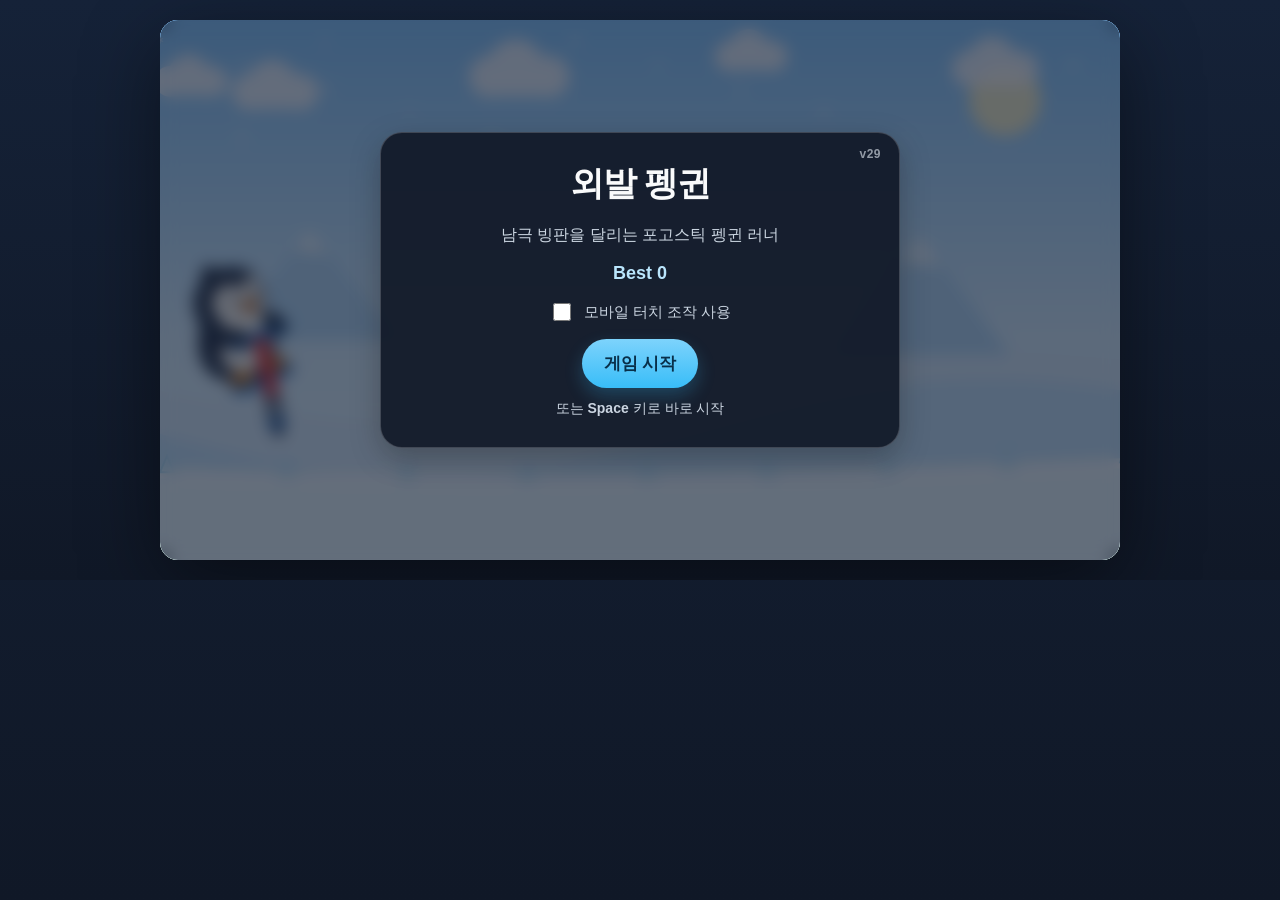
==== index.html @ 01d245da "Add files via upload" ====
<!DOCTYPE html>
<html lang="ko">
<head>
  <meta charset="UTF-8" />
  <meta name="viewport" content="width=device-width, initial-scale=1.0" />
  <title>외발 펭귄</title>
  <meta name="theme-color" content="#86c9ff" />
  <meta name="apple-mobile-web-app-capable" content="yes" />
  <meta name="apple-mobile-web-app-status-bar-style" content="black-translucent" />
  <meta name="apple-mobile-web-app-title" content="외발펭귄" />
  <link rel="manifest" href="manifest.webmanifest" />
  <link rel="apple-touch-icon" href="assets/icon-180.png" />
  <link rel="stylesheet" href="style.css" />
</head>
<body>
  <div id="game-shell">
    <canvas id="game-canvas" width="960" height="540"></canvas>

    <div id="mobile-controls" class="mobile-controls">
      <div id="mobile-rotation-pad" class="mobile-rotation-pad" role="group" aria-label="회전 입력">
        <div class="rotation-zone rotation-left">←</div>
        <div class="rotation-zone rotation-neutral">■</div>
        <div class="rotation-zone rotation-right">→</div>
      </div>
      <button id="mobile-jump-button" class="mobile-jump-button" type="button">JUMP</button>
    </div>

    <section id="start-screen" class="overlay visible">
      <div class="panel start-panel">
        <p class="version-label">v29</p>
        <h1>외발 펭귄</h1>
        <p class="subtitle">남극 빙판을 달리는 포고스틱 펭귄 러너</p>
        <p id="start-high-score" class="high-score-text">Best 0</p>
        <label class="mobile-toggle-row start-toggle">
          <input id="mobile-mode-toggle" type="checkbox" />
          모바일 터치 조작 사용
        </label>
        <button id="start-button" class="primary-button">게임 시작</button>
        <p class="shortcut-hint">또는 <strong>Space</strong> 키로 바로 시작</p>
      </div>
    </section>

    <section id="game-over-screen" class="overlay">
      <div class="panel small-panel">
        <p class="version-label">v29</p>
        <h1>Game Over</h1>
        <p id="final-score">Score: 0</p>
        <p id="game-over-message" class="game-over-message"></p>
        <p id="game-over-high-score" class="high-score-text">Best 0</p>
        <label class="mobile-toggle-row game-over-toggle">
          <input id="game-over-mobile-mode-toggle" type="checkbox" />
          모바일 터치 조작 사용
        </label>
        <button id="return-button" class="primary-button">다시 시작</button>
        <p class="shortcut-hint">또는 <strong>Space</strong> 키로 바로 재시작</p>
      </div>
    </section>
  </div>

  <script src="game.js"></script>

  <script>
    if ('serviceWorker' in navigator) {
      window.addEventListener('load', () => {
        navigator.serviceWorker.register('./service-worker.js').catch(() => {});
      });
    }
  </script>
</body>
</html>
---- style.css ----
* {
  box-sizing: border-box;
}

html, body {
  margin: 0;
  width: 100%;
  min-height: 100%;
  overflow-x: hidden;
  background: linear-gradient(180deg, #152238 0%, #101827 100%);
  font-family: Arial, Helvetica, sans-serif;
  color: #f9fafb;
}

body {
  display: flex;
  align-items: center;
  justify-content: center;
  padding: 20px;
}

#game-shell {
  position: relative;
  width: min(960px, 100vw - 24px);
  aspect-ratio: 16 / 9;
  border-radius: 18px;
  overflow: hidden;
  box-shadow: 0 24px 80px rgba(0, 0, 0, 0.45);
  background: #0f172a;
}

body.mobile-layout-active {
  align-items: flex-start;
  padding: max(8px, env(safe-area-inset-top)) 8px max(8px, env(safe-area-inset-bottom));
}

#game-shell.mobile-layout {
  aspect-ratio: auto;
  display: flex;
  flex-direction: column;
  height: auto;
  overflow: visible;
}

#game-shell.mobile-layout #game-canvas {
  flex: 0 0 auto;
  width: 100%;
  aspect-ratio: 820 / 900;
  height: auto;
}

#game-canvas {
  width: 100%;
  height: 100%;
  display: block;
  background: linear-gradient(#93c5fd, #dbeafe 58%, #bbf7d0 59%);
}

.overlay {
  position: absolute;
  inset: 0;
  display: none;
  align-items: center;
  justify-content: center;
  padding: 24px;
  background: rgba(15, 23, 42, 0.62);
  backdrop-filter: blur(8px);
}

.overlay.visible {
  display: flex;
}

.panel {
  width: min(720px, 100%);
  max-height: 96%;
  overflow: auto;
  padding: 28px;
  border: 1px solid rgba(255, 255, 255, 0.18);
  border-radius: 22px;
  background: rgba(17, 24, 39, 0.9);
  box-shadow: 0 10px 30px rgba(0,0,0,0.25);
}

.small-panel {
  width: min(420px, 100%);
  text-align: center;
}

.start-panel {
  width: min(520px, 100%);
  text-align: center;
}

.start-toggle {
  justify-content: center;
  width: 100%;
}

.high-score-text {
  margin: 12px 0 0;
  color: #bae6fd;
  font-size: 18px;
  font-weight: 800;
}


h1 {
  margin: 0 0 8px;
  font-size: 34px;
  letter-spacing: -0.03em;
}

h2 {
  margin: 26px 0 14px;
  font-size: 18px;
}

.subtitle, .hint, .shortcut-hint {
  color: #cbd5e1;
  line-height: 1.5;
}

.shortcut-hint {
  margin: 10px 0 0;
  font-size: 14px;
}

.primary-button {
  margin-top: 14px;
  padding: 13px 22px;
  border: 0;
  border-radius: 999px;
  background: linear-gradient(180deg, #7dd3fc 0%, #38bdf8 100%);
  color: #082f49;
  font-size: 17px;
  font-weight: 800;
  cursor: pointer;
  box-shadow: 0 8px 18px rgba(56, 189, 248, 0.24);
}

.primary-button:hover {
  filter: brightness(1.05);
}

.param-grid {
  display: grid;
  grid-template-columns: repeat(2, minmax(0, 1fr));
  gap: 12px;
}

.param-row {
  display: grid;
  grid-template-columns: 1fr 105px;
  gap: 10px;
  align-items: center;
  padding: 10px 12px;
  border-radius: 12px;
  background: rgba(255, 255, 255, 0.08);
}

.param-row label {
  font-size: 13px;
  color: #e5e7eb;
}

.param-row input {
  width: 100%;
  padding: 7px 8px;
  border: 1px solid #475569;
  border-radius: 8px;
  background: #0f172a;
  color: #f8fafc;
  text-align: right;
}

#final-score {
  margin-bottom: 8px;
  font-size: 28px;
  font-weight: 900;
}

.game-over-message {
  margin: 4px 0 8px;
  color: #dbeafe;
  font-size: 18px;
  line-height: 1.45;
  word-break: keep-all;
}

.mobile-toggle-row {
  display: inline-flex;
  align-items: center;
  gap: 10px;
  margin: 16px 0 0;
  color: #cbd5e1;
  font-size: 15px;
  user-select: none;
}

.mobile-toggle-row input {
  width: 18px;
  height: 18px;
  accent-color: #38bdf8;
}

.mobile-controls {
  position: absolute;
  left: 0;
  right: 0;
  bottom: 0;
  z-index: 5;
  display: none;
  align-items: center;
  justify-content: space-between;
  gap: 18px;
  padding: 0 22px 22px;
  pointer-events: none;
}

#game-shell.mobile-layout .mobile-controls {
  position: relative;
  left: auto;
  right: auto;
  bottom: auto;
  flex: 0 0 auto;
  width: 100%;
  padding: 26px 22px 28px;
  background: #071324;
  border-top: 1px solid rgba(255, 255, 255, 0.12);
  pointer-events: none;
}

.mobile-controls.visible {
  display: flex;
}

.mobile-rotation-pad {
  display: grid;
  grid-template-columns: repeat(3, minmax(0, 1fr));
  width: min(68vw, 720px);
  min-height: 156px;
  border: 1px solid rgba(226, 232, 240, 0.18);
  border-radius: 28px;
  overflow: hidden;
  background: rgba(255, 255, 255, 0.055);
  pointer-events: auto;
  touch-action: none;
  user-select: none;
}

.rotation-zone {
  display: flex;
  align-items: center;
  justify-content: center;
  color: #e0f2fe;
  font-size: 42px;
  font-weight: 900;
  border-right: 1px solid rgba(226, 232, 240, 0.14);
  transition: background 0.08s ease, transform 0.08s ease;
}

.rotation-zone:last-child {
  border-right: 0;
}

.rotation-neutral {
  color: rgba(226, 232, 240, 0.72);
  font-size: 34px;
}

.mobile-rotation-pad.left-active .rotation-left,
.mobile-rotation-pad.neutral-active .rotation-neutral,
.mobile-rotation-pad.right-active .rotation-right {
  background: rgba(125, 211, 252, 0.18);
  transform: scale(0.985);
}

.mobile-jump-button {
  width: 180px;
  height: 156px;
  border: 1px solid rgba(226, 232, 240, 0.28);
  border-radius: 28px;
  background: rgba(255, 255, 255, 0.08);
  color: #f8fafc;
  font-size: 25px;
  font-weight: 900;
  letter-spacing: 0.05em;
  box-shadow: none;
  pointer-events: auto;
  touch-action: manipulation;
  user-select: none;
}

.mobile-jump-button:active {
  transform: translateY(1px) scale(0.98);
  background: rgba(255, 255, 255, 0.16);
}

@media (max-width: 720px) {
  body { padding: 0; }
  #game-shell {
    width: 100vw;
    aspect-ratio: 16 / 9;
    border-radius: 0;
  }
  body.mobile-layout-active #game-shell {
    width: 100vw;
    height: auto;
    min-height: 0;
  }
  body.mobile-layout-active {
    min-height: 100dvh;
    background: #071324;
  }
  #game-shell.mobile-layout #game-canvas {
    width: 100vw;
    height: calc(100vw * 900 / 820);
    max-height: none;
    aspect-ratio: 820 / 900;
  }
  .param-grid { grid-template-columns: 1fr; }
  h1 { font-size: 28px; }
  .panel { padding: 22px; }
  #game-shell.mobile-layout .mobile-controls {
    min-height: min(42dvh, 260px);
    padding: 26px 18px max(28px, env(safe-area-inset-bottom));
    gap: 18px;
  }
  .mobile-jump-button { width: 174px; height: 164px; font-size: 25px; border-radius: 28px; }
  .mobile-rotation-pad { width: min(62vw, 640px); min-height: 164px; }
  .rotation-zone { font-size: 40px; }
}

@media (pointer: coarse) {
  .mobile-controls.visible { display: flex; }
}

/* v21 mobile viewport fix: keep start/game-over panels from being clipped by the 16:9 game canvas area. */
@media (max-width: 720px) {
  html, body {
    min-height: 100dvh;
    overflow-x: hidden;
  }

  body {
    align-items: flex-start;
    justify-content: flex-start;
    padding: 0;
    background: #071324;
  }

  #game-shell {
    width: 100vw;
    max-width: 100vw;
    aspect-ratio: auto;
    min-height: 100dvh;
    border-radius: 0;
    overflow: visible;
    box-shadow: none;
  }

  #game-canvas {
    width: 100vw;
    height: calc(100vw * 900 / 820);
    max-height: none;
    aspect-ratio: 820 / 900;
  }

  .overlay {
    position: fixed;
    inset: 0;
    z-index: 20;
    align-items: flex-start;
    justify-content: center;
    overflow-y: auto;
    -webkit-overflow-scrolling: touch;
    padding: calc(18px + env(safe-area-inset-top)) 16px calc(22px + env(safe-area-inset-bottom));
  }

  .overlay.visible {
    display: flex;
  }

  .panel,
  .start-panel,
  .small-panel {
    width: min(92vw, 520px);
    max-height: none;
    margin: 0 auto;
    padding: 22px 20px;
    border-radius: 22px;
  }

  .start-panel h1,
  .small-panel h1 {
    font-size: 34px;
  }

  .subtitle {
    margin-bottom: 8px;
    font-size: 16px;
  }

  .high-score-text {
    margin: 8px 0 0;
    font-size: 19px;
  }

  .mobile-toggle-row {
    margin-top: 14px;
    font-size: 16px;
  }

  .primary-button {
    width: 100%;
    padding: 15px 22px;
    font-size: 19px;
  }

  .shortcut-hint {
    margin-top: 9px;
    font-size: 13px;
  }

  #game-shell.mobile-layout {
    min-height: 100dvh;
    display: flex;
    flex-direction: column;
  }

  #game-shell.mobile-layout #game-canvas {
    flex: 0 0 auto;
    width: 100vw;
    height: calc(100vw * 900 / 820);
    max-height: none;
    aspect-ratio: 820 / 900;
  }
}


/* v26: mobile canvas uses matching intrinsic/display ratio, no vertical squeezing. */
@media (max-width: 720px), (pointer: coarse) {
  body.mobile-layout-active #game-shell.mobile-layout #game-canvas {
    width: 100vw !important;
    height: calc(100vw * 900 / 820) !important;
    max-height: 62dvh !important;
    aspect-ratio: 820 / 900 !important;
    object-fit: contain;
  }
}


.version-label {
  position: absolute;
  top: 14px;
  right: 18px;
  margin: 0;
  color: rgba(226, 232, 240, 0.62);
  font-size: 12px;
  font-weight: 800;
  letter-spacing: 0.04em;
}

.panel {
  position: relative;
}

/* v27 mobile aspect hard fix: the displayed canvas size is also set by JS; this CSS prevents old 16:9 rules from winning. */
@media (max-width: 720px), (pointer: coarse) {
  body.mobile-layout-active #game-shell,
  body.mobile-layout-active #game-shell.mobile-layout,
  #game-shell.mobile-layout {
    width: 100vw !important;
    max-width: 100vw !important;
    height: auto !important;
    min-height: 100dvh;
    aspect-ratio: auto !important;
    overflow: visible !important;
  }

  body.mobile-layout-active #game-shell.mobile-layout #game-canvas,
  #game-shell.mobile-layout #game-canvas {
    display: block !important;
    width: 100vw !important;
    height: auto !important;
    min-height: 0 !important;
    max-height: none !important;
    aspect-ratio: auto !important;
    object-fit: fill !important;
  }
}


/* v28: taller mobile game view without page scrollbars. JS sets the exact displayed canvas size. */
@media (max-width: 720px), (pointer: coarse) {
  html, body {
    width: 100vw !important;
    height: 100dvh !important;
    min-height: 100dvh !important;
    overflow: hidden !important;
    overscroll-behavior: none;
  }

  body.mobile-layout-active {
    display: flex !important;
    align-items: flex-start !important;
    justify-content: center !important;
    padding: 0 !important;
    overflow: hidden !important;
  }

  body.mobile-layout-active #game-shell,
  body.mobile-layout-active #game-shell.mobile-layout,
  #game-shell.mobile-layout {
    width: var(--mobile-canvas-width, 100vw) !important;
    max-width: 100vw !important;
    height: 100dvh !important;
    min-height: 100dvh !important;
    aspect-ratio: auto !important;
    overflow: hidden !important;
    border-radius: 0 !important;
    box-shadow: none !important;
  }

  body.mobile-layout-active #game-shell.mobile-layout #game-canvas,
  #game-shell.mobile-layout #game-canvas {
    display: block !important;
    width: var(--mobile-canvas-width, 100vw) !important;
    height: var(--mobile-canvas-height, calc(100vw * 900 / 820)) !important;
    min-height: 0 !important;
    max-height: none !important;
    aspect-ratio: 820 / 900 !important;
    object-fit: contain !important;
    flex: 0 0 auto !important;
  }

  #game-shell.mobile-layout .mobile-controls {
    flex: 1 1 auto !important;
    min-height: 0 !important;
    width: var(--mobile-canvas-width, 100vw) !important;
    max-width: 100vw !important;
    padding: 22px 14px max(18px, env(safe-area-inset-bottom)) !important;
    gap: 14px !important;
    align-items: center !important;
  }

  .mobile-rotation-pad {
    min-height: 150px !important;
    width: min(62vw, 520px) !important;
  }

  .mobile-jump-button {
    width: 160px !important;
    height: 150px !important;
  }
}
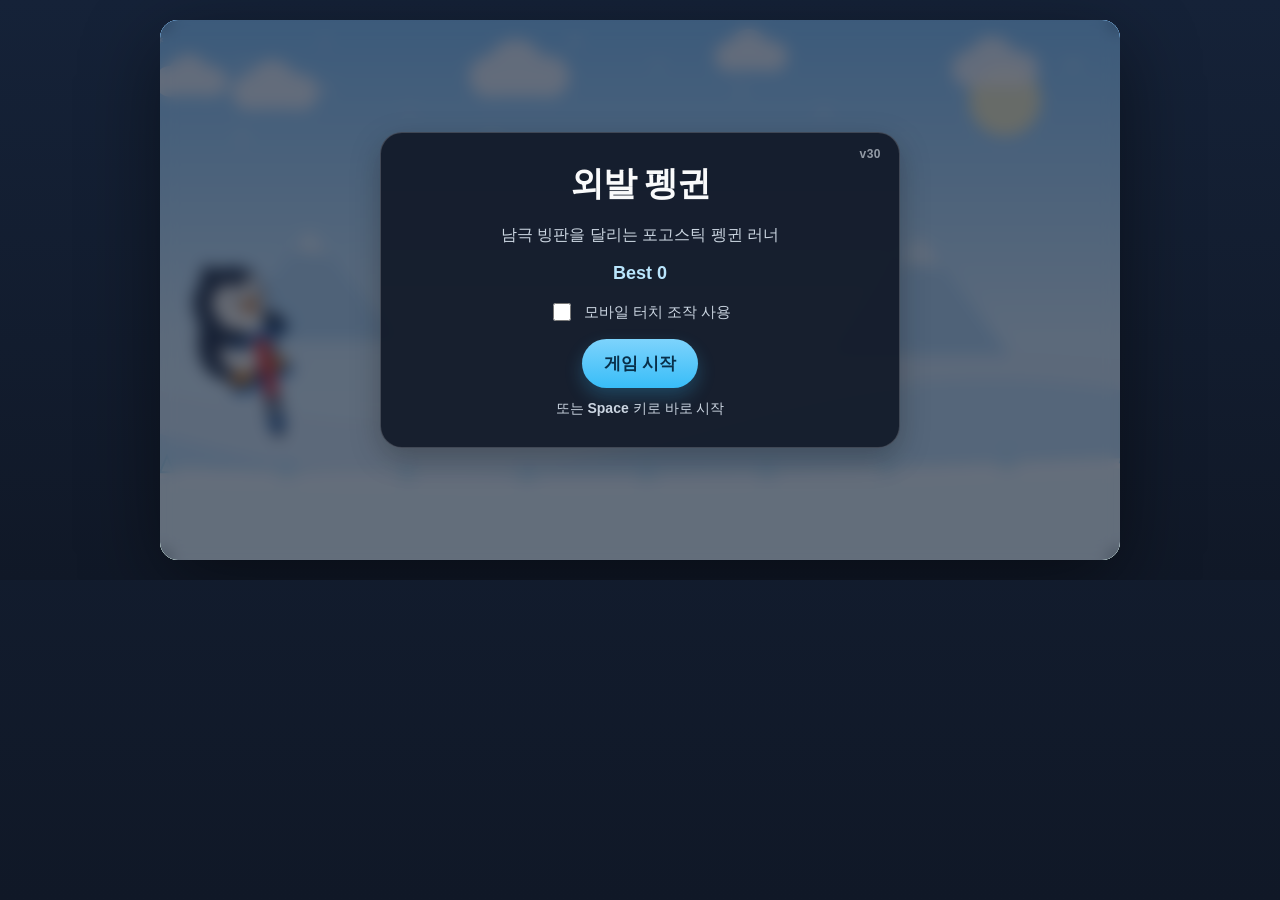
==== commit ed2ea367: "Add files via upload" ====
--- a/index.html
+++ b/index.html
@@ -27,7 +27,7 @@
 
     <section id="start-screen" class="overlay visible">
       <div class="panel start-panel">
-        <p class="version-label">v29</p>
+        <p class="version-label">v30</p>
         <h1>외발 펭귄</h1>
         <p class="subtitle">남극 빙판을 달리는 포고스틱 펭귄 러너</p>
         <p id="start-high-score" class="high-score-text">Best 0</p>
@@ -42,7 +42,7 @@
 
     <section id="game-over-screen" class="overlay">
       <div class="panel small-panel">
-        <p class="version-label">v29</p>
+        <p class="version-label">v30</p>
         <h1>Game Over</h1>
         <p id="final-score">Score: 0</p>
         <p id="game-over-message" class="game-over-message"></p>
--- a/style.css
+++ b/style.css
@@ -45,7 +45,7 @@
 #game-shell.mobile-layout #game-canvas {
   flex: 0 0 auto;
   width: 100%;
-  aspect-ratio: 820 / 900;
+  aspect-ratio: 720 / 540;
   height: auto;
 }
 
@@ -315,9 +315,9 @@
   }
   #game-shell.mobile-layout #game-canvas {
     width: 100vw;
-    height: calc(100vw * 900 / 820);
+    height: calc(100vw * 540 / 720);
     max-height: none;
-    aspect-ratio: 820 / 900;
+    aspect-ratio: 720 / 540;
   }
   .param-grid { grid-template-columns: 1fr; }
   h1 { font-size: 28px; }
@@ -362,9 +362,9 @@
 
   #game-canvas {
     width: 100vw;
-    height: calc(100vw * 900 / 820);
+    height: calc(100vw * 540 / 720);
     max-height: none;
-    aspect-ratio: 820 / 900;
+    aspect-ratio: 720 / 540;
   }
 
   .overlay {
@@ -432,9 +432,9 @@
   #game-shell.mobile-layout #game-canvas {
     flex: 0 0 auto;
     width: 100vw;
-    height: calc(100vw * 900 / 820);
+    height: calc(100vw * 540 / 720);
     max-height: none;
-    aspect-ratio: 820 / 900;
+    aspect-ratio: 720 / 540;
   }
 }
 
@@ -443,9 +443,9 @@
 @media (max-width: 720px), (pointer: coarse) {
   body.mobile-layout-active #game-shell.mobile-layout #game-canvas {
     width: 100vw !important;
-    height: calc(100vw * 900 / 820) !important;
+    height: calc(100vw * 540 / 720) !important;
     max-height: 62dvh !important;
-    aspect-ratio: 820 / 900 !important;
+    aspect-ratio: 720 / 540 !important;
     object-fit: contain;
   }
 }
@@ -527,10 +527,10 @@
   #game-shell.mobile-layout #game-canvas {
     display: block !important;
     width: var(--mobile-canvas-width, 100vw) !important;
-    height: var(--mobile-canvas-height, calc(100vw * 900 / 820)) !important;
+    height: var(--mobile-canvas-height, calc(100vw * 540 / 720)) !important;
     min-height: 0 !important;
     max-height: none !important;
-    aspect-ratio: 820 / 900 !important;
+    aspect-ratio: 720 / 540 !important;
     object-fit: contain !important;
     flex: 0 0 auto !important;
   }
@@ -555,3 +555,33 @@
     height: 150px !important;
   }
 }
+
+
+/* v30: mobile canvas fills phone width while keeping a zoomed-in 4:3 game view. */
+@media (max-width: 720px), (pointer: coarse) {
+  body.mobile-layout-active #game-shell,
+  body.mobile-layout-active #game-shell.mobile-layout,
+  #game-shell.mobile-layout {
+    width: 100vw !important;
+    max-width: 100vw !important;
+    height: 100dvh !important;
+    min-height: 100dvh !important;
+    border-radius: 0 !important;
+    overflow: hidden !important;
+  }
+
+  body.mobile-layout-active #game-shell.mobile-layout #game-canvas,
+  #game-shell.mobile-layout #game-canvas {
+    width: 100vw !important;
+    height: calc(100vw * 540 / 720) !important;
+    max-width: 100vw !important;
+    aspect-ratio: 720 / 540 !important;
+    object-fit: contain !important;
+    flex: 0 0 auto !important;
+  }
+
+  #game-shell.mobile-layout .mobile-controls {
+    width: 100vw !important;
+    max-width: 100vw !important;
+  }
+}
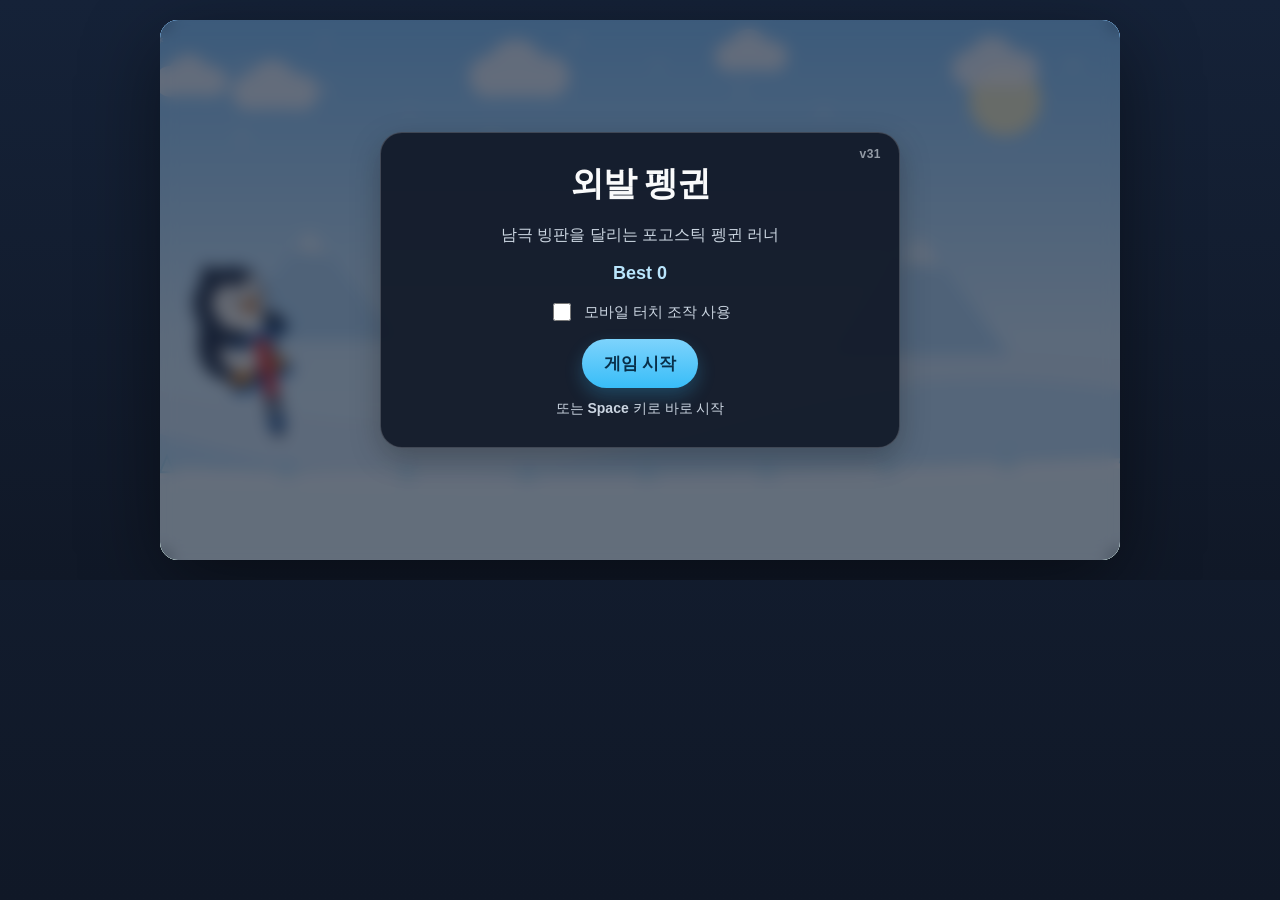
==== commit 2f74e331: "Add files via upload" ====
--- a/index.html
+++ b/index.html
@@ -27,7 +27,7 @@
 
     <section id="start-screen" class="overlay visible">
       <div class="panel start-panel">
-        <p class="version-label">v30</p>
+        <p class="version-label">v31</p>
         <h1>외발 펭귄</h1>
         <p class="subtitle">남극 빙판을 달리는 포고스틱 펭귄 러너</p>
         <p id="start-high-score" class="high-score-text">Best 0</p>
@@ -42,7 +42,7 @@
 
     <section id="game-over-screen" class="overlay">
       <div class="panel small-panel">
-        <p class="version-label">v30</p>
+        <p class="version-label">v31</p>
         <h1>Game Over</h1>
         <p id="final-score">Score: 0</p>
         <p id="game-over-message" class="game-over-message"></p>
--- a/style.css
+++ b/style.css
@@ -443,9 +443,9 @@
 @media (max-width: 720px), (pointer: coarse) {
   body.mobile-layout-active #game-shell.mobile-layout #game-canvas {
     width: 100vw !important;
-    height: calc(100vw * 540 / 720) !important;
+    height: calc(100vw * 540 / 554) !important;
     max-height: 62dvh !important;
-    aspect-ratio: 720 / 540 !important;
+    aspect-ratio: 554 / 540 !important;
     object-fit: contain;
   }
 }
@@ -530,7 +530,7 @@
     height: var(--mobile-canvas-height, calc(100vw * 540 / 720)) !important;
     min-height: 0 !important;
     max-height: none !important;
-    aspect-ratio: 720 / 540 !important;
+    aspect-ratio: 554 / 540 !important;
     object-fit: contain !important;
     flex: 0 0 auto !important;
   }
@@ -557,7 +557,7 @@
 }
 
 
-/* v30: mobile canvas fills phone width while keeping a zoomed-in 4:3 game view. */
+/* v31: mobile view is 1.3x more zoomed than v30 and 1.3x taller on screen. */
 @media (max-width: 720px), (pointer: coarse) {
   body.mobile-layout-active #game-shell,
   body.mobile-layout-active #game-shell.mobile-layout,
@@ -573,9 +573,9 @@
   body.mobile-layout-active #game-shell.mobile-layout #game-canvas,
   #game-shell.mobile-layout #game-canvas {
     width: 100vw !important;
-    height: calc(100vw * 540 / 720) !important;
+    height: calc(100vw * 540 / 554) !important;
     max-width: 100vw !important;
-    aspect-ratio: 720 / 540 !important;
+    aspect-ratio: 554 / 540 !important;
     object-fit: contain !important;
     flex: 0 0 auto !important;
   }
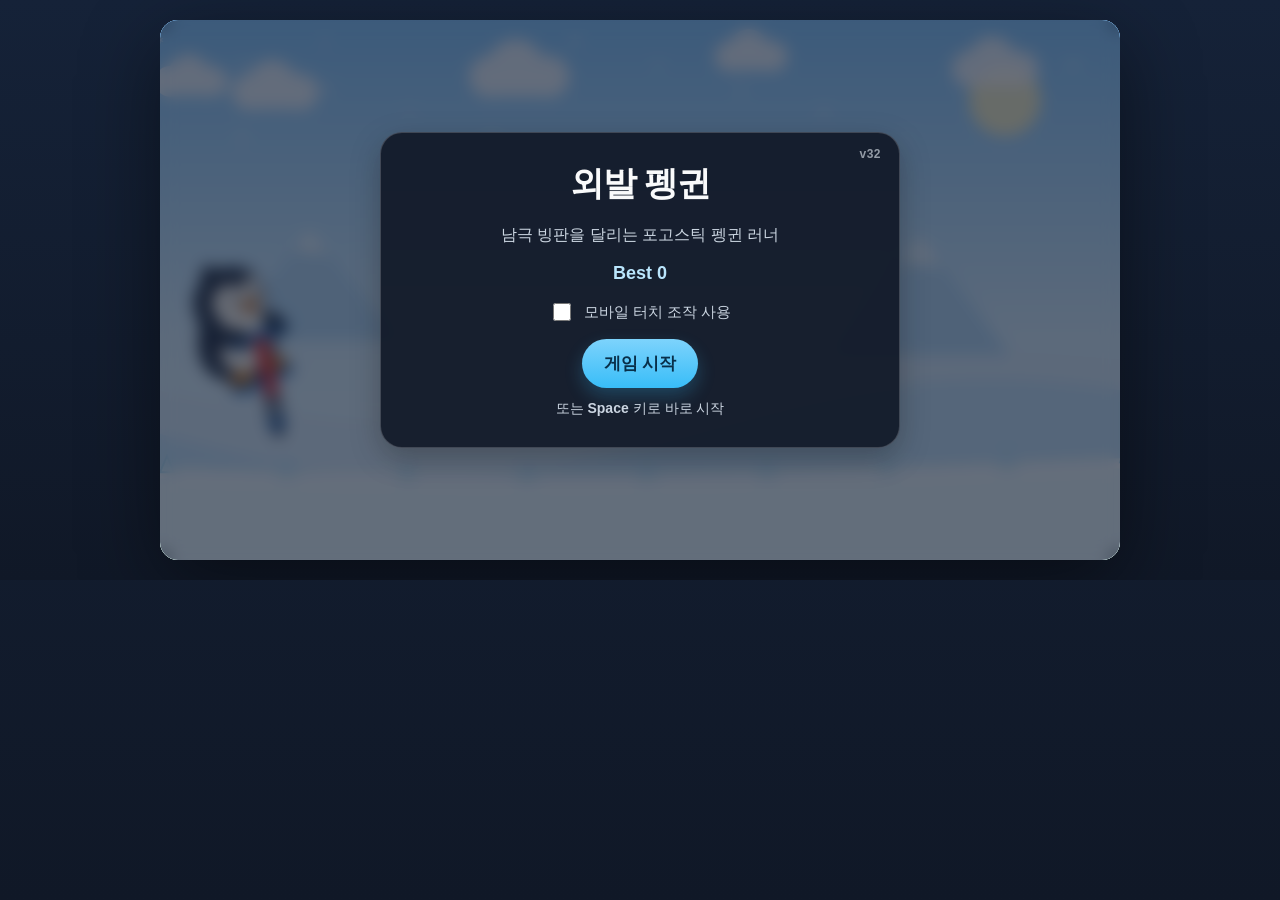
==== commit 48982018: "Add files via upload" ====
--- a/index.html
+++ b/index.html
@@ -27,7 +27,7 @@
 
     <section id="start-screen" class="overlay visible">
       <div class="panel start-panel">
-        <p class="version-label">v31</p>
+        <p class="version-label">v32</p>
         <h1>외발 펭귄</h1>
         <p class="subtitle">남극 빙판을 달리는 포고스틱 펭귄 러너</p>
         <p id="start-high-score" class="high-score-text">Best 0</p>
@@ -42,7 +42,7 @@
 
     <section id="game-over-screen" class="overlay">
       <div class="panel small-panel">
-        <p class="version-label">v31</p>
+        <p class="version-label">v32</p>
         <h1>Game Over</h1>
         <p id="final-score">Score: 0</p>
         <p id="game-over-message" class="game-over-message"></p>
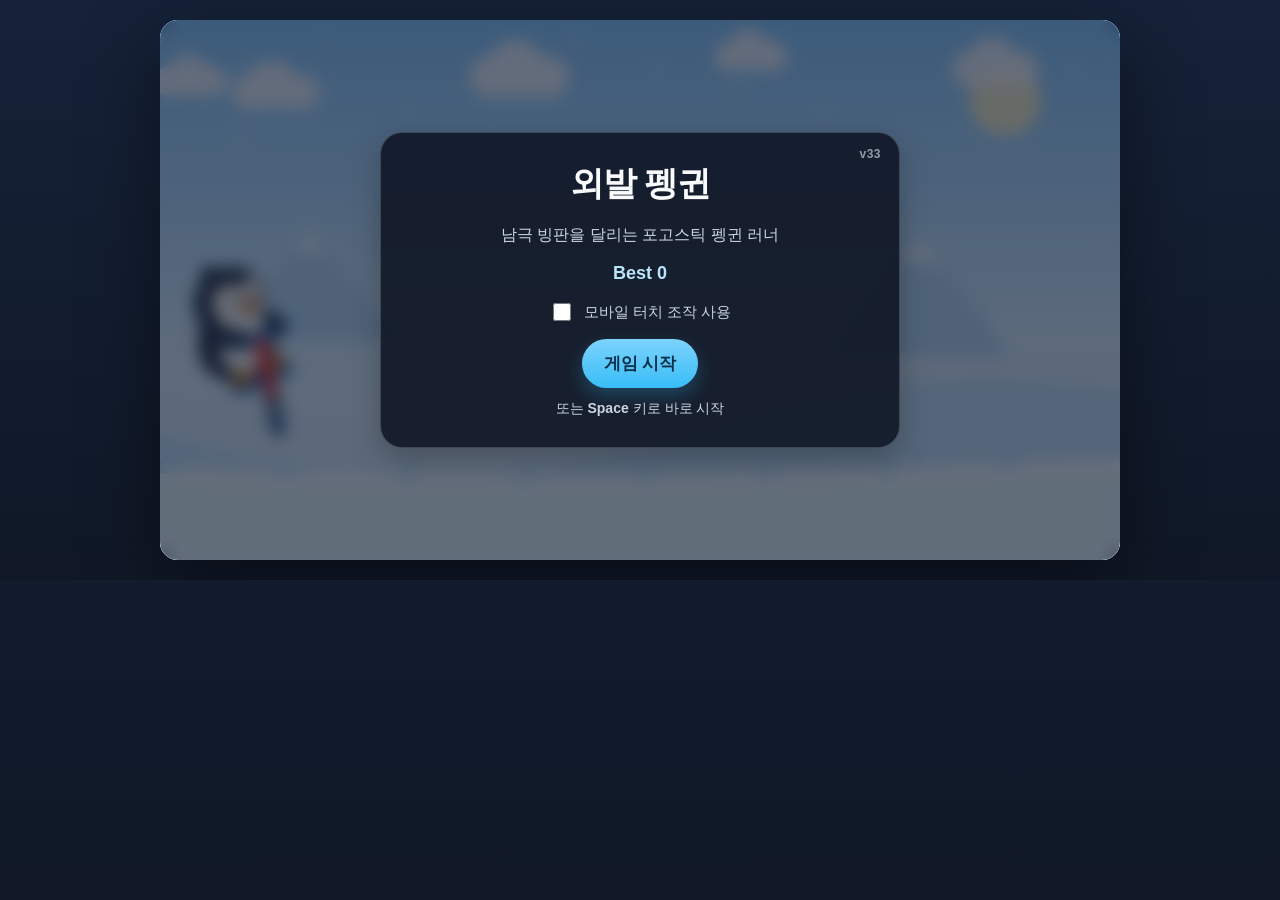
==== commit ba4bc8b6: "Add files via upload" ====
--- a/index.html
+++ b/index.html
@@ -27,7 +27,7 @@
 
     <section id="start-screen" class="overlay visible">
       <div class="panel start-panel">
-        <p class="version-label">v32</p>
+        <p class="version-label">v33</p>
         <h1>외발 펭귄</h1>
         <p class="subtitle">남극 빙판을 달리는 포고스틱 펭귄 러너</p>
         <p id="start-high-score" class="high-score-text">Best 0</p>
@@ -42,7 +42,7 @@
 
     <section id="game-over-screen" class="overlay">
       <div class="panel small-panel">
-        <p class="version-label">v32</p>
+        <p class="version-label">v33</p>
         <h1>Game Over</h1>
         <p id="final-score">Score: 0</p>
         <p id="game-over-message" class="game-over-message"></p>
--- a/style.css
+++ b/style.css
@@ -53,7 +53,7 @@
   width: 100%;
   height: 100%;
   display: block;
-  background: linear-gradient(#93c5fd, #dbeafe 58%, #bbf7d0 59%);
+  background: #86c9ff;
 }
 
 .overlay {
@@ -585,3 +585,62 @@
     max-width: 100vw !important;
   }
 }
+
+
+/* v33: mobile canvas is a real zoomed viewport, not a stretched 16:9 canvas. */
+@media (max-width: 720px), (pointer: coarse) {
+  html, body {
+    margin: 0 !important;
+    width: 100vw !important;
+    height: 100dvh !important;
+    min-height: 100dvh !important;
+    overflow: hidden !important;
+    background: #06111f !important;
+  }
+
+  body.mobile-layout-active {
+    display: flex !important;
+    align-items: flex-start !important;
+    justify-content: center !important;
+    padding: 0 !important;
+    overflow: hidden !important;
+  }
+
+  body.mobile-layout-active #game-shell,
+  body.mobile-layout-active #game-shell.mobile-layout,
+  #game-shell.mobile-layout {
+    width: 100vw !important;
+    max-width: 100vw !important;
+    height: 100dvh !important;
+    min-height: 100dvh !important;
+    overflow: hidden !important;
+    border-radius: 0 !important;
+    box-shadow: none !important;
+    background: #06111f !important;
+    aspect-ratio: auto !important;
+    display: flex !important;
+    flex-direction: column !important;
+  }
+
+  body.mobile-layout-active #game-shell.mobile-layout #game-canvas,
+  #game-shell.mobile-layout #game-canvas {
+    display: block !important;
+    width: var(--mobile-canvas-width, 100vw) !important;
+    height: var(--mobile-canvas-height, calc(100vw * 540 / 554)) !important;
+    max-width: 100vw !important;
+    min-height: 0 !important;
+    aspect-ratio: 554 / 540 !important;
+    object-fit: fill !important;
+    flex: 0 0 auto !important;
+    background: #86c9ff !important;
+  }
+
+  #game-shell.mobile-layout .mobile-controls {
+    flex: 1 1 auto !important;
+    width: 100vw !important;
+    max-width: 100vw !important;
+    min-height: 0 !important;
+    padding: 18px 14px max(14px, env(safe-area-inset-bottom)) !important;
+    gap: 14px !important;
+  }
+}
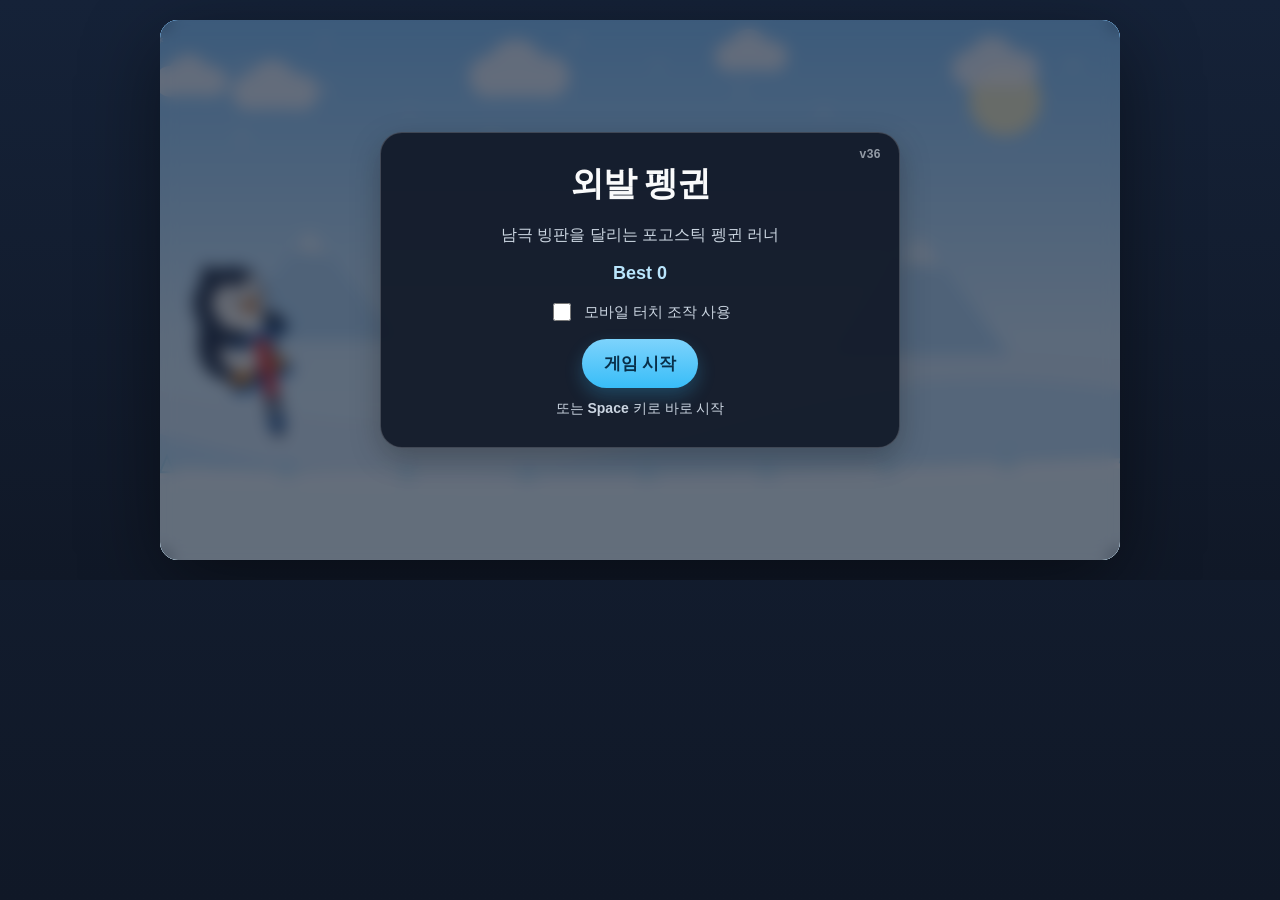
==== commit 1cc143ae: "Add files via upload" ====
--- a/index.html
+++ b/index.html
@@ -27,7 +27,7 @@
 
     <section id="start-screen" class="overlay visible">
       <div class="panel start-panel">
-        <p class="version-label">v33</p>
+        <p class="version-label">v36</p>
         <h1>외발 펭귄</h1>
         <p class="subtitle">남극 빙판을 달리는 포고스틱 펭귄 러너</p>
         <p id="start-high-score" class="high-score-text">Best 0</p>
@@ -42,7 +42,7 @@
 
     <section id="game-over-screen" class="overlay">
       <div class="panel small-panel">
-        <p class="version-label">v33</p>
+        <p class="version-label">v36</p>
         <h1>Game Over</h1>
         <p id="final-score">Score: 0</p>
         <p id="game-over-message" class="game-over-message"></p>
--- a/style.css
+++ b/style.css
@@ -644,3 +644,16 @@
     gap: 14px !important;
   }
 }
+
+
+/* v35: mobile view extends the playable canvas downward by 1.2x and fills it with in-game terrain; no zoom/crop. */
+@media (max-width: 720px), (pointer: coarse) {
+  body.mobile-layout-active #game-shell.mobile-layout #game-canvas,
+  #game-shell.mobile-layout #game-canvas {
+    width: var(--mobile-canvas-width, 100vw) !important;
+    height: var(--mobile-canvas-height, calc(100vw * 648 / 554)) !important;
+    aspect-ratio: 554 / 648 !important;
+    object-fit: fill !important;
+    background: #86c9ff !important;
+  }
+}
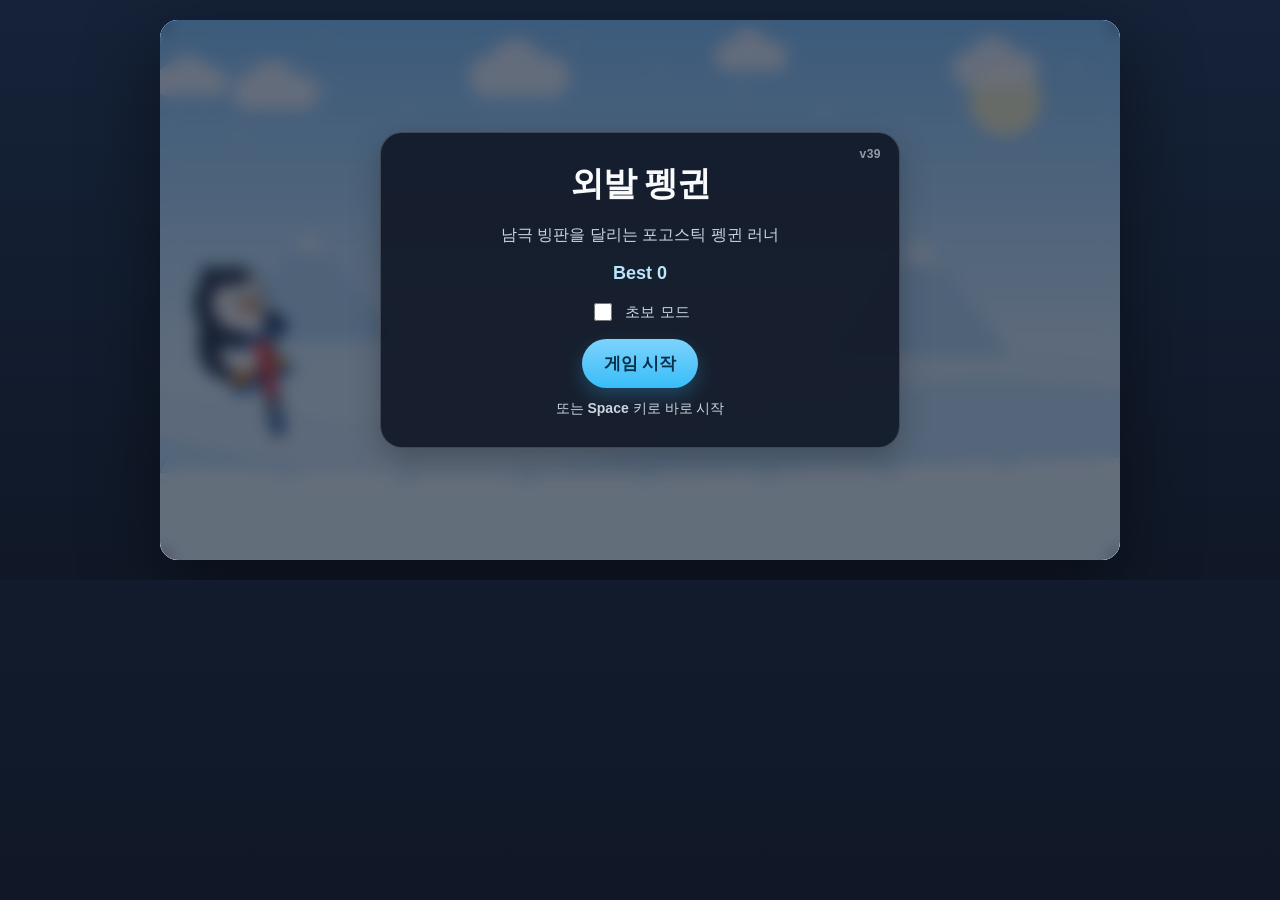
==== commit cf281457: "Add files via upload" ====
--- a/index.html
+++ b/index.html
@@ -19,7 +19,6 @@
     <div id="mobile-controls" class="mobile-controls">
       <div id="mobile-rotation-pad" class="mobile-rotation-pad" role="group" aria-label="회전 입력">
         <div class="rotation-zone rotation-left">←</div>
-        <div class="rotation-zone rotation-neutral">■</div>
         <div class="rotation-zone rotation-right">→</div>
       </div>
       <button id="mobile-jump-button" class="mobile-jump-button" type="button">JUMP</button>
@@ -27,13 +26,13 @@
 
     <section id="start-screen" class="overlay visible">
       <div class="panel start-panel">
-        <p class="version-label">v36</p>
+        <p class="version-label">v39</p>
         <h1>외발 펭귄</h1>
         <p class="subtitle">남극 빙판을 달리는 포고스틱 펭귄 러너</p>
         <p id="start-high-score" class="high-score-text">Best 0</p>
         <label class="mobile-toggle-row start-toggle">
-          <input id="mobile-mode-toggle" type="checkbox" />
-          모바일 터치 조작 사용
+          <input id="beginner-mode-toggle" type="checkbox" />
+          초보 모드
         </label>
         <button id="start-button" class="primary-button">게임 시작</button>
         <p class="shortcut-hint">또는 <strong>Space</strong> 키로 바로 시작</p>
@@ -42,14 +41,14 @@
 
     <section id="game-over-screen" class="overlay">
       <div class="panel small-panel">
-        <p class="version-label">v36</p>
+        <p class="version-label">v39</p>
         <h1>Game Over</h1>
         <p id="final-score">Score: 0</p>
         <p id="game-over-message" class="game-over-message"></p>
         <p id="game-over-high-score" class="high-score-text">Best 0</p>
         <label class="mobile-toggle-row game-over-toggle">
-          <input id="game-over-mobile-mode-toggle" type="checkbox" />
-          모바일 터치 조작 사용
+          <input id="game-over-beginner-mode-toggle" type="checkbox" />
+          초보 모드
         </label>
         <button id="return-button" class="primary-button">다시 시작</button>
         <p class="shortcut-hint">또는 <strong>Space</strong> 키로 바로 재시작</p>
--- a/style.css
+++ b/style.css
@@ -237,7 +237,7 @@
 
 .mobile-rotation-pad {
   display: grid;
-  grid-template-columns: repeat(3, minmax(0, 1fr));
+  grid-template-columns: repeat(2, minmax(0, 1fr));
   width: min(68vw, 720px);
   min-height: 156px;
   border: 1px solid rgba(226, 232, 240, 0.18);
@@ -264,13 +264,7 @@
   border-right: 0;
 }
 
-.rotation-neutral {
-  color: rgba(226, 232, 240, 0.72);
-  font-size: 34px;
-}
-
 .mobile-rotation-pad.left-active .rotation-left,
-.mobile-rotation-pad.neutral-active .rotation-neutral,
 .mobile-rotation-pad.right-active .rotation-right {
   background: rgba(125, 211, 252, 0.18);
   transform: scale(0.985);
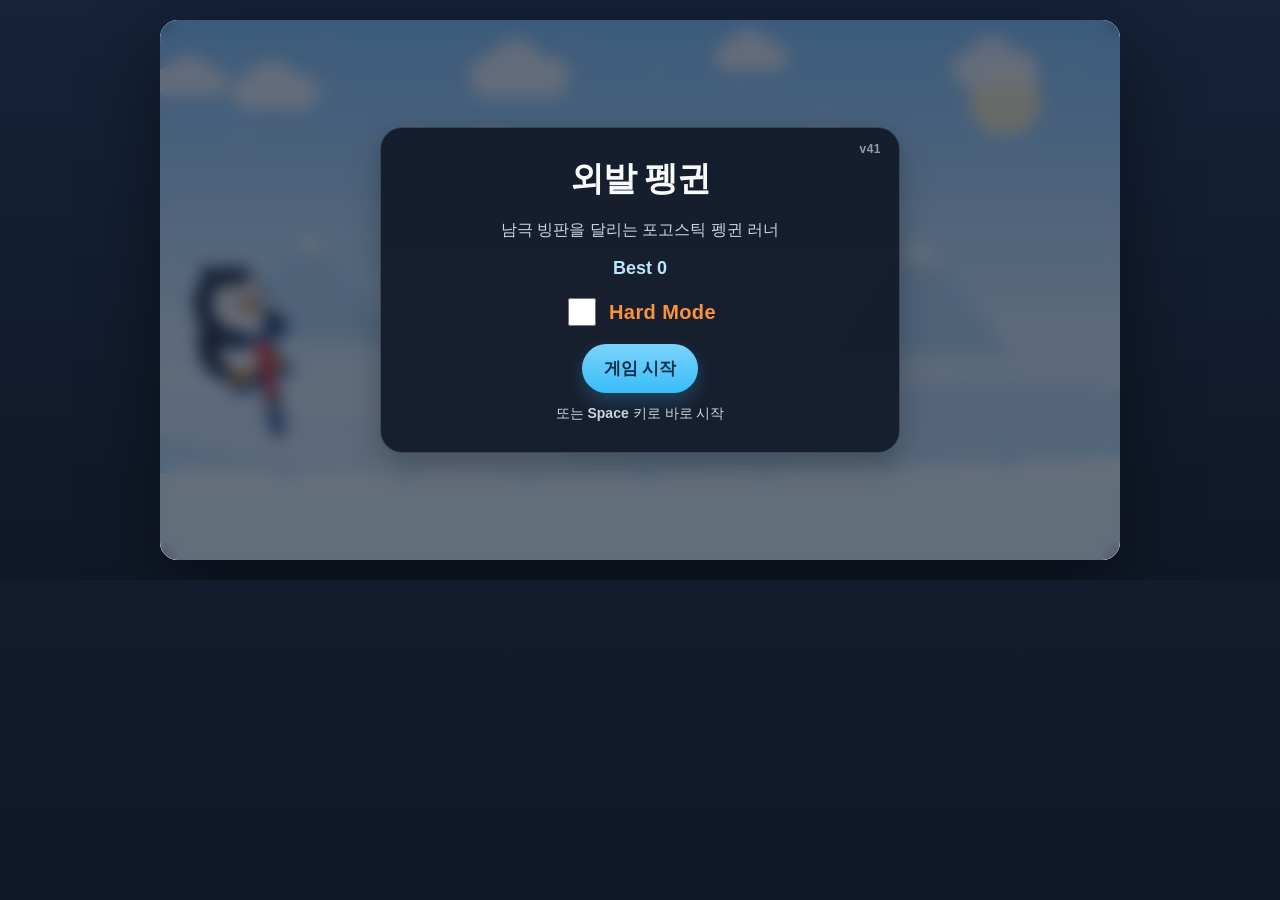
==== commit 3aa90d99: "Add files via upload" ====
--- a/index.html
+++ b/index.html
@@ -26,13 +26,13 @@
 
     <section id="start-screen" class="overlay visible">
       <div class="panel start-panel">
-        <p class="version-label">v39</p>
+        <p class="version-label">v41</p>
         <h1>외발 펭귄</h1>
         <p class="subtitle">남극 빙판을 달리는 포고스틱 펭귄 러너</p>
         <p id="start-high-score" class="high-score-text">Best 0</p>
-        <label class="mobile-toggle-row start-toggle">
-          <input id="beginner-mode-toggle" type="checkbox" />
-          초보 모드
+        <label class="mobile-toggle-row hard-mode-toggle-row start-toggle">
+          <input id="hard-mode-toggle" type="checkbox" />
+          Hard Mode
         </label>
         <button id="start-button" class="primary-button">게임 시작</button>
         <p class="shortcut-hint">또는 <strong>Space</strong> 키로 바로 시작</p>
@@ -41,14 +41,14 @@
 
     <section id="game-over-screen" class="overlay">
       <div class="panel small-panel">
-        <p class="version-label">v39</p>
+        <p class="version-label">v41</p>
         <h1>Game Over</h1>
         <p id="final-score">Score: 0</p>
         <p id="game-over-message" class="game-over-message"></p>
         <p id="game-over-high-score" class="high-score-text">Best 0</p>
-        <label class="mobile-toggle-row game-over-toggle">
-          <input id="game-over-beginner-mode-toggle" type="checkbox" />
-          초보 모드
+        <label class="mobile-toggle-row hard-mode-toggle-row game-over-toggle">
+          <input id="game-over-hard-mode-toggle" type="checkbox" />
+          Hard Mode
         </label>
         <button id="return-button" class="primary-button">다시 시작</button>
         <p class="shortcut-hint">또는 <strong>Space</strong> 키로 바로 재시작</p>
--- a/style.css
+++ b/style.css
@@ -202,6 +202,19 @@
   width: 18px;
   height: 18px;
   accent-color: #38bdf8;
+}
+
+.hard-mode-toggle-row {
+  color: #fb923c;
+  font-size: 20px;
+  font-weight: 900;
+  letter-spacing: 0.02em;
+}
+
+.hard-mode-toggle-row input {
+  width: 28px;
+  height: 28px;
+  accent-color: #f97316;
 }
 
 .mobile-controls {
@@ -651,3 +664,15 @@
     background: #86c9ff !important;
   }
 }
+
+/* v40 hard mode toggle emphasis */
+.hard-mode-toggle-row {
+  color: #fb923c !important;
+  font-size: 20px !important;
+  font-weight: 900 !important;
+}
+.hard-mode-toggle-row input {
+  width: 28px !important;
+  height: 28px !important;
+  accent-color: #f97316 !important;
+}
